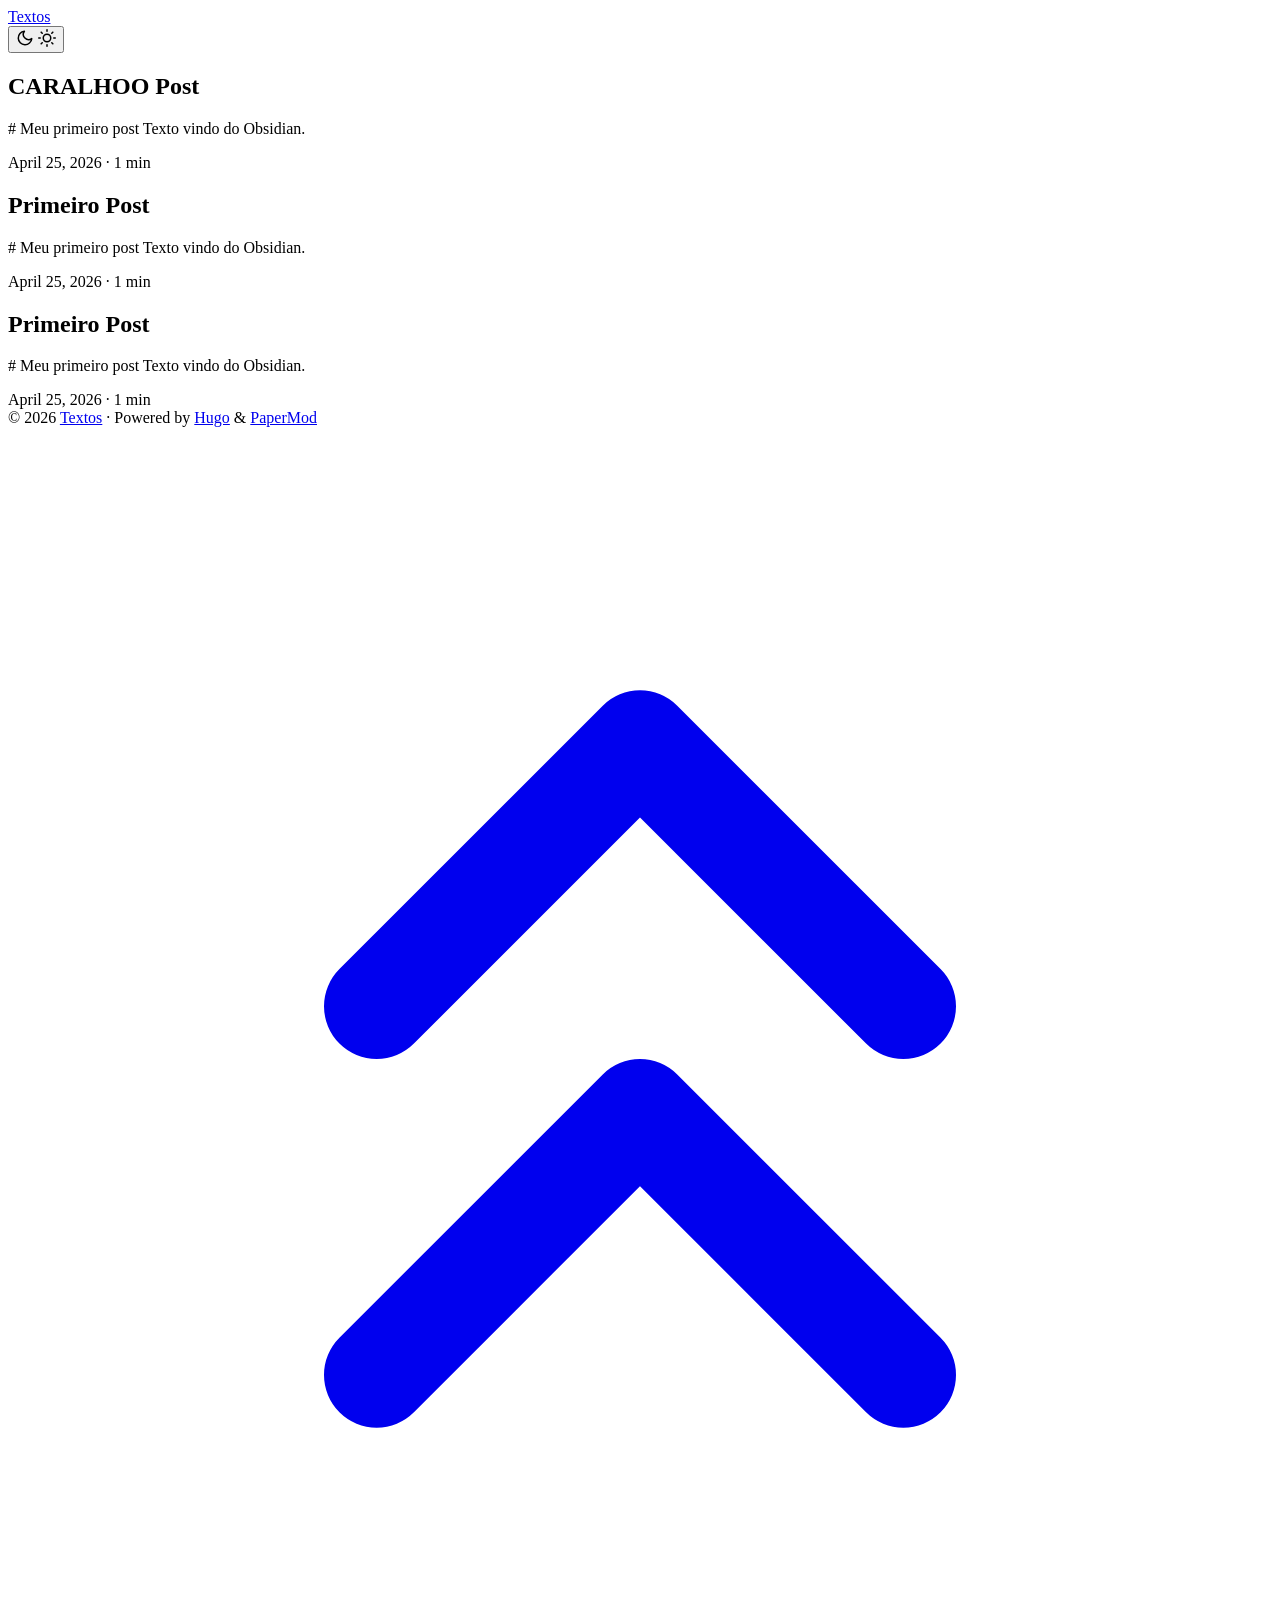
==== public/index.html @ 9ec512b1 "ver1" ====
<!DOCTYPE html>
<html lang="en" dir="auto" data-theme="dark">

<head>
	<meta name="generator" content="Hugo 0.160.1"><script src="/textos/livereload.js?mindelay=10&amp;v=2&amp;port=1313&amp;path=textos/livereload" data-no-instant defer></script><meta charset="utf-8">
<meta http-equiv="X-UA-Compatible" content="IE=edge">
<meta name="viewport" content="width=device-width, initial-scale=1, shrink-to-fit=no">
<meta name="robots" content="noindex, nofollow">
<title>Textos</title>

<meta name="description" content="">
<meta name="author" content="">
<link rel="canonical" href="http://localhost:1313/textos/">
<link crossorigin="anonymous" href="/textos/assets/css/stylesheet.9e010bc22ef5794c0560b82f657f315607f24d8b05e0088e95b900c22246f5c0.css" integrity="sha256-ngELwi71eUwFYLgvZX8xVgfyTYsF4AiOlbkAwiJG9cA=" rel="preload stylesheet" as="style">
<link rel="icon" href="http://localhost:1313/textos/favicon.ico">
<link rel="icon" type="image/png" sizes="16x16" href="http://localhost:1313/textos/favicon-16x16.png">
<link rel="icon" type="image/png" sizes="32x32" href="http://localhost:1313/textos/favicon-32x32.png">
<link rel="apple-touch-icon" href="http://localhost:1313/textos/apple-touch-icon.png">
<link rel="mask-icon" href="http://localhost:1313/textos/safari-pinned-tab.svg">
<meta name="theme-color" content="#2e2e33">
<meta name="msapplication-TileColor" content="#2e2e33">
<link rel="alternate" type="application/rss+xml" href="http://localhost:1313/textos/index.xml" title="rss">
<link rel="alternate" hreflang="en" href="http://localhost:1313/textos/">
<noscript>
    <style>
        #theme-toggle,
        .top-link {
            display: none;
        }

    </style>
</noscript>
<script>
    if (localStorage.getItem("pref-theme") === "light") {
        document.querySelector("html").dataset.theme = 'light';
    }

</script>
</head>
<body class="list" id="top">
    <header class="header">
    <nav class="header-nav">
        <div class="logo">
            <a href="http://localhost:1313/textos/" accesskey="h" title="Textos (Alt + H)">Textos</a>
            <div class="logo-switches">
                <button id="theme-toggle" class="theme-toggle" accesskey="t" title="(Alt + T)" aria-label="Toggle theme">
                    <svg class="moon" xmlns="http://www.w3.org/2000/svg" width="18" height="18" viewBox="0 0 24 24"
                        fill="none" stroke="currentColor" stroke-width="2" stroke-linecap="round"
                        stroke-linejoin="round">
                        <path d="M21 12.79A9 9 0 1 1 11.21 3 7 7 0 0 0 21 12.79z"></path>
                    </svg>
                    <svg class="sun" xmlns="http://www.w3.org/2000/svg" width="18" height="18" viewBox="0 0 24 24"
                        fill="none" stroke="currentColor" stroke-width="2" stroke-linecap="round"
                        stroke-linejoin="round">
                        <circle cx="12" cy="12" r="5"></circle>
                        <line x1="12" y1="1" x2="12" y2="3"></line>
                        <line x1="12" y1="21" x2="12" y2="23"></line>
                        <line x1="4.22" y1="4.22" x2="5.64" y2="5.64"></line>
                        <line x1="18.36" y1="18.36" x2="19.78" y2="19.78"></line>
                        <line x1="1" y1="12" x2="3" y2="12"></line>
                        <line x1="21" y1="12" x2="23" y2="12"></line>
                        <line x1="4.22" y1="19.78" x2="5.64" y2="18.36"></line>
                        <line x1="18.36" y1="5.64" x2="19.78" y2="4.22"></line>
                    </svg>
                </button>
            </div>
        </div>
        <ul id="menu" class="menu">
        </ul>
    </nav>
</header>
<main class="main"> 

<article class="first-entry"> 
  <header class="entry-header">
    <h2 class="entry-hint-parent">CARALHOO Post
    </h2>
  </header>
  <div class="entry-content">
    <p># Meu primeiro post
Texto vindo do Obsidian.
</p>
  </div>
  <footer class="entry-footer"><span title='2026-04-25 21:35:19 -0300 -03'>April 25, 2026</span>&nbsp;·&nbsp;<span>1 min</span></footer>
  <a class="entry-link" aria-label="post link to CARALHOO Post" href="http://localhost:1313/textos/posts/primeiro-post---copia-2/"></a>
</article>

<article class="post-entry"> 
  <header class="entry-header">
    <h2 class="entry-hint-parent">Primeiro Post
    </h2>
  </header>
  <div class="entry-content">
    <p># Meu primeiro post
Texto vindo do Obsidian.
</p>
  </div>
  <footer class="entry-footer"><span title='2026-04-25 21:35:19 -0300 -03'>April 25, 2026</span>&nbsp;·&nbsp;<span>1 min</span></footer>
  <a class="entry-link" aria-label="post link to Primeiro Post" href="http://localhost:1313/textos/posts/primeiro-post---copia/"></a>
</article>

<article class="post-entry"> 
  <header class="entry-header">
    <h2 class="entry-hint-parent">Primeiro Post
    </h2>
  </header>
  <div class="entry-content">
    <p># Meu primeiro post
Texto vindo do Obsidian.
</p>
  </div>
  <footer class="entry-footer"><span title='2026-04-25 21:35:19 -0300 -03'>April 25, 2026</span>&nbsp;·&nbsp;<span>1 min</span></footer>
  <a class="entry-link" aria-label="post link to Primeiro Post" href="http://localhost:1313/textos/posts/primeiro-post/"></a>
</article>
    </main>
    
<footer class="footer">
        <span>&copy; 2026 <a href="http://localhost:1313/textos/">Textos</a></span> · 

    <span>
        Powered by
        <a href="https://gohugo.io/" rel="noopener noreferrer" target="_blank">Hugo</a> &
        <a href="https://github.com/adityatelange/hugo-PaperMod/" rel="noopener" target="_blank">PaperMod</a>
    </span>
</footer>
<a href="#top" id="top-link" class="top-link hidden" aria-label="go to top" title="Go to Top (Alt + G)" accesskey="g">
    <svg xmlns="http://www.w3.org/2000/svg" viewBox="0 0 24 24" fill="none" stroke="currentColor" stroke-width="2"
        stroke-linecap="round" stroke-linejoin="round" class="feather feather-chevrons-up">
        <polyline points="17 11 12 6 7 11"></polyline>
        <polyline points="17 18 12 13 7 18"></polyline>
    </svg>
</a>

<script>
    let menu = document.getElementById('menu');
    if (menu) {
        
        const scrollPosition = localStorage.getItem("menu-scroll-position");
        if (scrollPosition) {
            menu.scrollLeft = parseInt(scrollPosition, 10);
        }
        
        menu.onscroll = function () {
            localStorage.setItem("menu-scroll-position", menu.scrollLeft);
        }
    }

    document.querySelectorAll('a[href^="#"]').forEach(anchor => {
        anchor.addEventListener("click", function (e) {
            e.preventDefault();
            var id = this.getAttribute("href").substr(1);
            if (!window.matchMedia('(prefers-reduced-motion: reduce)').matches) {
                document.querySelector(`[id='${decodeURIComponent(id)}']`).scrollIntoView({
                    behavior: "smooth"
                });
            } else {
                document.querySelector(`[id='${decodeURIComponent(id)}']`).scrollIntoView();
            }
            if (id === "top") {
                history.replaceState(null, null, " ");
            } else {
                history.pushState(null, null, `#${id}`);
            }
        });
    });

</script>
<script>
    var toplink = document.getElementById("top-link");
    window.onscroll = function () {
        const scrollThreshold = window.innerHeight;
        if (document.body.scrollTop > scrollThreshold || document.documentElement.scrollTop > scrollThreshold) {
            toplink.classList.remove("hidden");
        } else {
            toplink.classList.add("hidden");
        }
    };

</script>
<script>
    document.getElementById("theme-toggle").addEventListener("click", () => {
        const html = document.querySelector("html");
        if (html.dataset.theme === "dark") {
            html.dataset.theme = 'light';
            localStorage.setItem("pref-theme", 'light');
        } else {
            html.dataset.theme = 'dark';
            localStorage.setItem("pref-theme", 'dark');
        }
    })

</script>
</body>

</html>
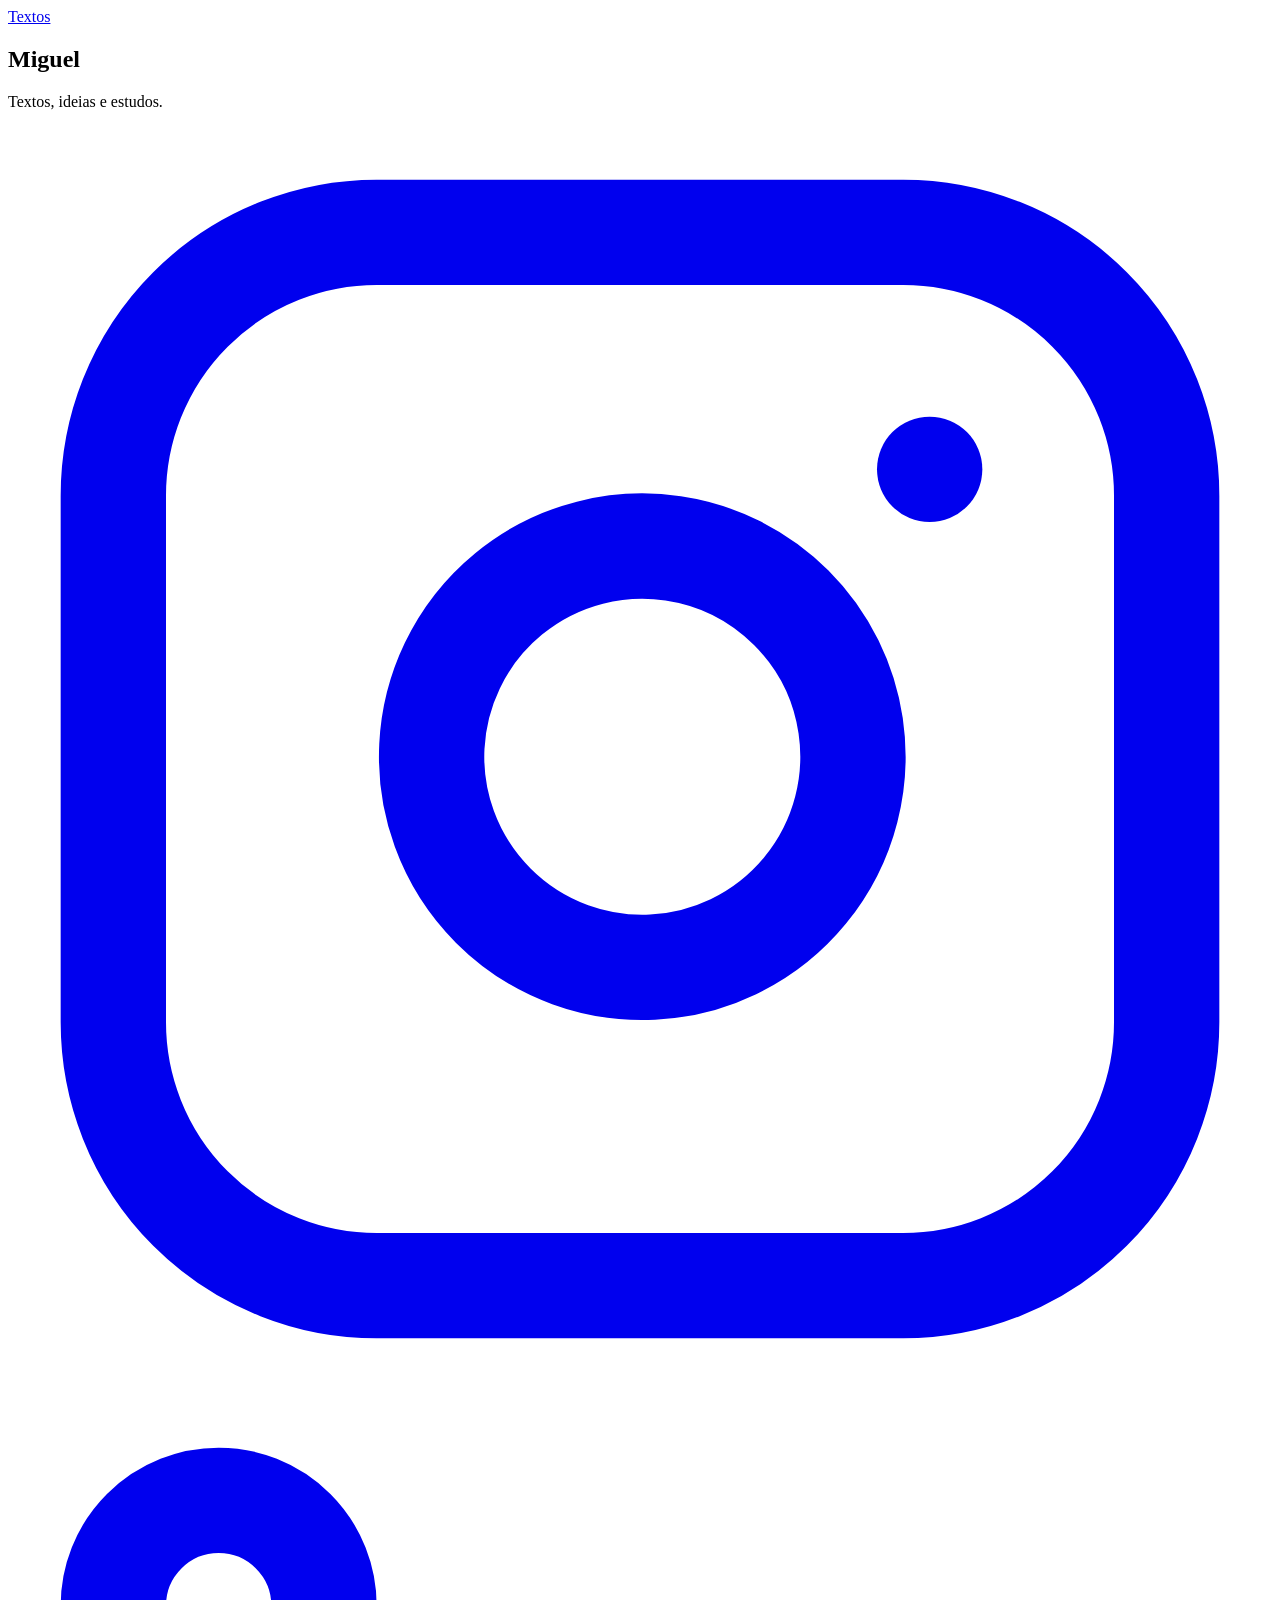
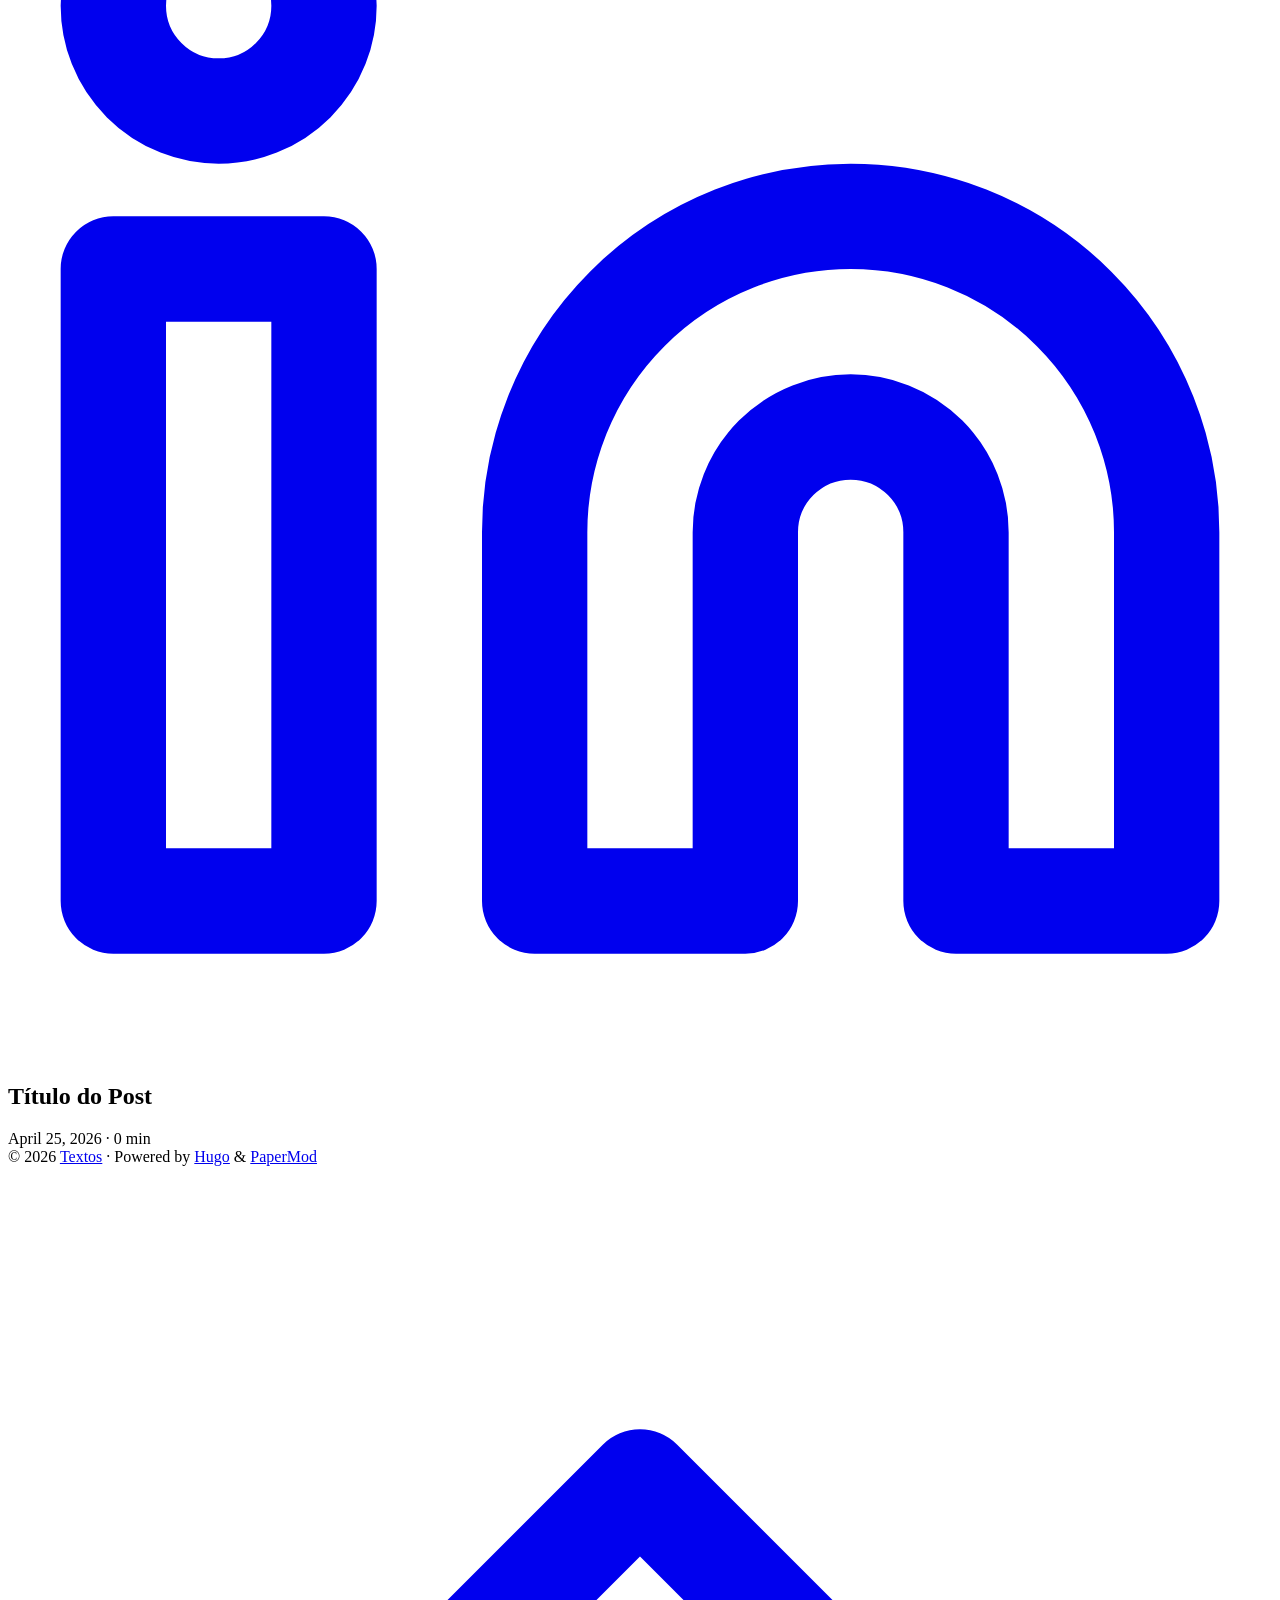
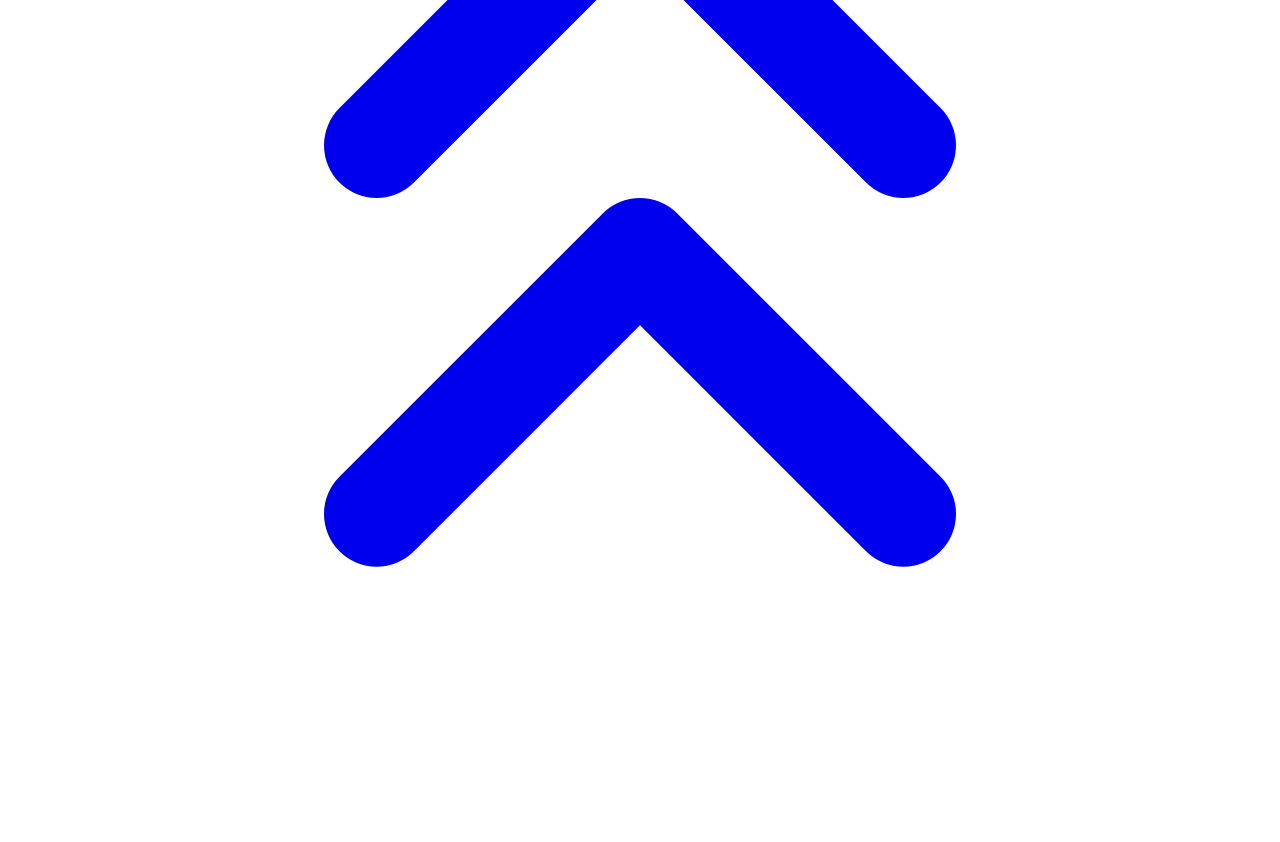
==== commit 50504201: "deploy inicial2" ====
--- a/public/index.html
+++ b/public/index.html
@@ -11,7 +11,7 @@
 <meta name="description" content="">
 <meta name="author" content="">
 <link rel="canonical" href="http://localhost:1313/textos/">
-<link crossorigin="anonymous" href="/textos/assets/css/stylesheet.9e010bc22ef5794c0560b82f657f315607f24d8b05e0088e95b900c22246f5c0.css" integrity="sha256-ngELwi71eUwFYLgvZX8xVgfyTYsF4AiOlbkAwiJG9cA=" rel="preload stylesheet" as="style">
+<link crossorigin="anonymous" href="/textos/assets/css/stylesheet.d56f422d8900b9fb88166c09822c55eb8a6eacc6ccf242a33e76d42cb91b583e.css" integrity="sha256-1W9CLYkAufuIFmwJgixV64purMbM8kKjPnbULLkbWD4=" rel="preload stylesheet" as="style">
 <link rel="icon" href="http://localhost:1313/textos/favicon.ico">
 <link rel="icon" type="image/png" sizes="16x16" href="http://localhost:1313/textos/favicon-16x16.png">
 <link rel="icon" type="image/png" sizes="32x32" href="http://localhost:1313/textos/favicon-32x32.png">
@@ -20,6 +20,7 @@
 <meta name="theme-color" content="#2e2e33">
 <meta name="msapplication-TileColor" content="#2e2e33">
 <link rel="alternate" type="application/rss+xml" href="http://localhost:1313/textos/index.xml" title="rss">
+<link rel="alternate" type="application/json" href="http://localhost:1313/textos/index.json" title="json">
 <link rel="alternate" hreflang="en" href="http://localhost:1313/textos/">
 <noscript>
     <style>
@@ -30,87 +31,62 @@
 
     </style>
 </noscript>
-<script>
-    if (localStorage.getItem("pref-theme") === "light") {
-        document.querySelector("html").dataset.theme = 'light';
-    }
-
-</script>
 </head>
 <body class="list" id="top">
     <header class="header">
     <nav class="header-nav">
         <div class="logo">
             <a href="http://localhost:1313/textos/" accesskey="h" title="Textos (Alt + H)">Textos</a>
-            <div class="logo-switches">
-                <button id="theme-toggle" class="theme-toggle" accesskey="t" title="(Alt + T)" aria-label="Toggle theme">
-                    <svg class="moon" xmlns="http://www.w3.org/2000/svg" width="18" height="18" viewBox="0 0 24 24"
-                        fill="none" stroke="currentColor" stroke-width="2" stroke-linecap="round"
-                        stroke-linejoin="round">
-                        <path d="M21 12.79A9 9 0 1 1 11.21 3 7 7 0 0 0 21 12.79z"></path>
-                    </svg>
-                    <svg class="sun" xmlns="http://www.w3.org/2000/svg" width="18" height="18" viewBox="0 0 24 24"
-                        fill="none" stroke="currentColor" stroke-width="2" stroke-linecap="round"
-                        stroke-linejoin="round">
-                        <circle cx="12" cy="12" r="5"></circle>
-                        <line x1="12" y1="1" x2="12" y2="3"></line>
-                        <line x1="12" y1="21" x2="12" y2="23"></line>
-                        <line x1="4.22" y1="4.22" x2="5.64" y2="5.64"></line>
-                        <line x1="18.36" y1="18.36" x2="19.78" y2="19.78"></line>
-                        <line x1="1" y1="12" x2="3" y2="12"></line>
-                        <line x1="21" y1="12" x2="23" y2="12"></line>
-                        <line x1="4.22" y1="19.78" x2="5.64" y2="18.36"></line>
-                        <line x1="18.36" y1="5.64" x2="19.78" y2="4.22"></line>
-                    </svg>
-                </button>
-            </div>
         </div>
         <ul id="menu" class="menu">
         </ul>
     </nav>
 </header>
 <main class="main"> 
+<article class="first-entry home-info">
+    <header class="entry-header">
+        <h1>Miguel</h1>
+    </header>
+    <div class="entry-content md-content">
+        
+        <p>Textos, ideias e estudos.</p>
 
-<article class="first-entry"> 
-  <header class="entry-header">
-    <h2 class="entry-hint-parent">CARALHOO Post
-    </h2>
-  </header>
-  <div class="entry-content">
-    <p># Meu primeiro post
-Texto vindo do Obsidian.
-</p>
-  </div>
-  <footer class="entry-footer"><span title='2026-04-25 21:35:19 -0300 -03'>April 25, 2026</span>&nbsp;·&nbsp;<span>1 min</span></footer>
-  <a class="entry-link" aria-label="post link to CARALHOO Post" href="http://localhost:1313/textos/posts/primeiro-post---copia-2/"></a>
+    </div>
+    <footer class="entry-footer">
+        <div class="social-icons" >
+    <a href="https://instagram.com/miguelablp" target="_blank" rel="noopener noreferrer me"
+        title="Instagram">
+        <svg xmlns="http://www.w3.org/2000/svg" viewBox="0 0 24 24" fill="none" stroke="currentColor" stroke-width="2"
+    stroke-linecap="round" stroke-linejoin="round">
+    <rect x="2" y="2" width="20" height="20" rx="5" ry="5"></rect>
+    <path d="M16 11.37A4 4 0 1 1 12.63 8 4 4 0 0 1 16 11.37z"></path>
+    <line x1="17.5" y1="6.5" x2="17.5" y2="6.5"></line>
+</svg>
+    </a>
+    <a href="https://www.linkedin.com/in/miguel-d-758a283a9/?locale=en" target="_blank" rel="noopener noreferrer me"
+        title="Linkedin">
+        <svg xmlns="http://www.w3.org/2000/svg" viewBox="0 0 24 24" fill="none" stroke="currentColor" stroke-width="2"
+    stroke-linecap="round" stroke-linejoin="round">
+    <path d="M16 8a6 6 0 0 1 6 6v7h-4v-7a2 2 0 0 0-2-2 2 2 0 0 0-2 2v7h-4v-7a6 6 0 0 1 6-6z"></path>
+    <rect x="2" y="9" width="4" height="12"></rect>
+    <circle cx="4" cy="4" r="2"></circle>
+</svg>
+    </a>
+</div>
+
+    </footer>
 </article>
 
 <article class="post-entry"> 
   <header class="entry-header">
-    <h2 class="entry-hint-parent">Primeiro Post
+    <h2 class="entry-hint-parent">Título do Post
     </h2>
   </header>
   <div class="entry-content">
-    <p># Meu primeiro post
-Texto vindo do Obsidian.
-</p>
+    <p></p>
   </div>
-  <footer class="entry-footer"><span title='2026-04-25 21:35:19 -0300 -03'>April 25, 2026</span>&nbsp;·&nbsp;<span>1 min</span></footer>
-  <a class="entry-link" aria-label="post link to Primeiro Post" href="http://localhost:1313/textos/posts/primeiro-post---copia/"></a>
-</article>
-
-<article class="post-entry"> 
-  <header class="entry-header">
-    <h2 class="entry-hint-parent">Primeiro Post
-    </h2>
-  </header>
-  <div class="entry-content">
-    <p># Meu primeiro post
-Texto vindo do Obsidian.
-</p>
-  </div>
-  <footer class="entry-footer"><span title='2026-04-25 21:35:19 -0300 -03'>April 25, 2026</span>&nbsp;·&nbsp;<span>1 min</span></footer>
-  <a class="entry-link" aria-label="post link to Primeiro Post" href="http://localhost:1313/textos/posts/primeiro-post/"></a>
+  <footer class="entry-footer"><span title='2026-04-25 21:35:19 -0300 -03'>April 25, 2026</span>&nbsp;·&nbsp;<span>0 min</span></footer>
+  <a class="entry-link" aria-label="post link to Título do Post" href="http://localhost:1313/textos/posts/primeiro-post---copia-2/"></a>
 </article>
     </main>
     
@@ -177,19 +153,6 @@
     };
 
 </script>
-<script>
-    document.getElementById("theme-toggle").addEventListener("click", () => {
-        const html = document.querySelector("html");
-        if (html.dataset.theme === "dark") {
-            html.dataset.theme = 'light';
-            localStorage.setItem("pref-theme", 'light');
-        } else {
-            html.dataset.theme = 'dark';
-            localStorage.setItem("pref-theme", 'dark');
-        }
-    })
-
-</script>
 </body>
 
 </html>
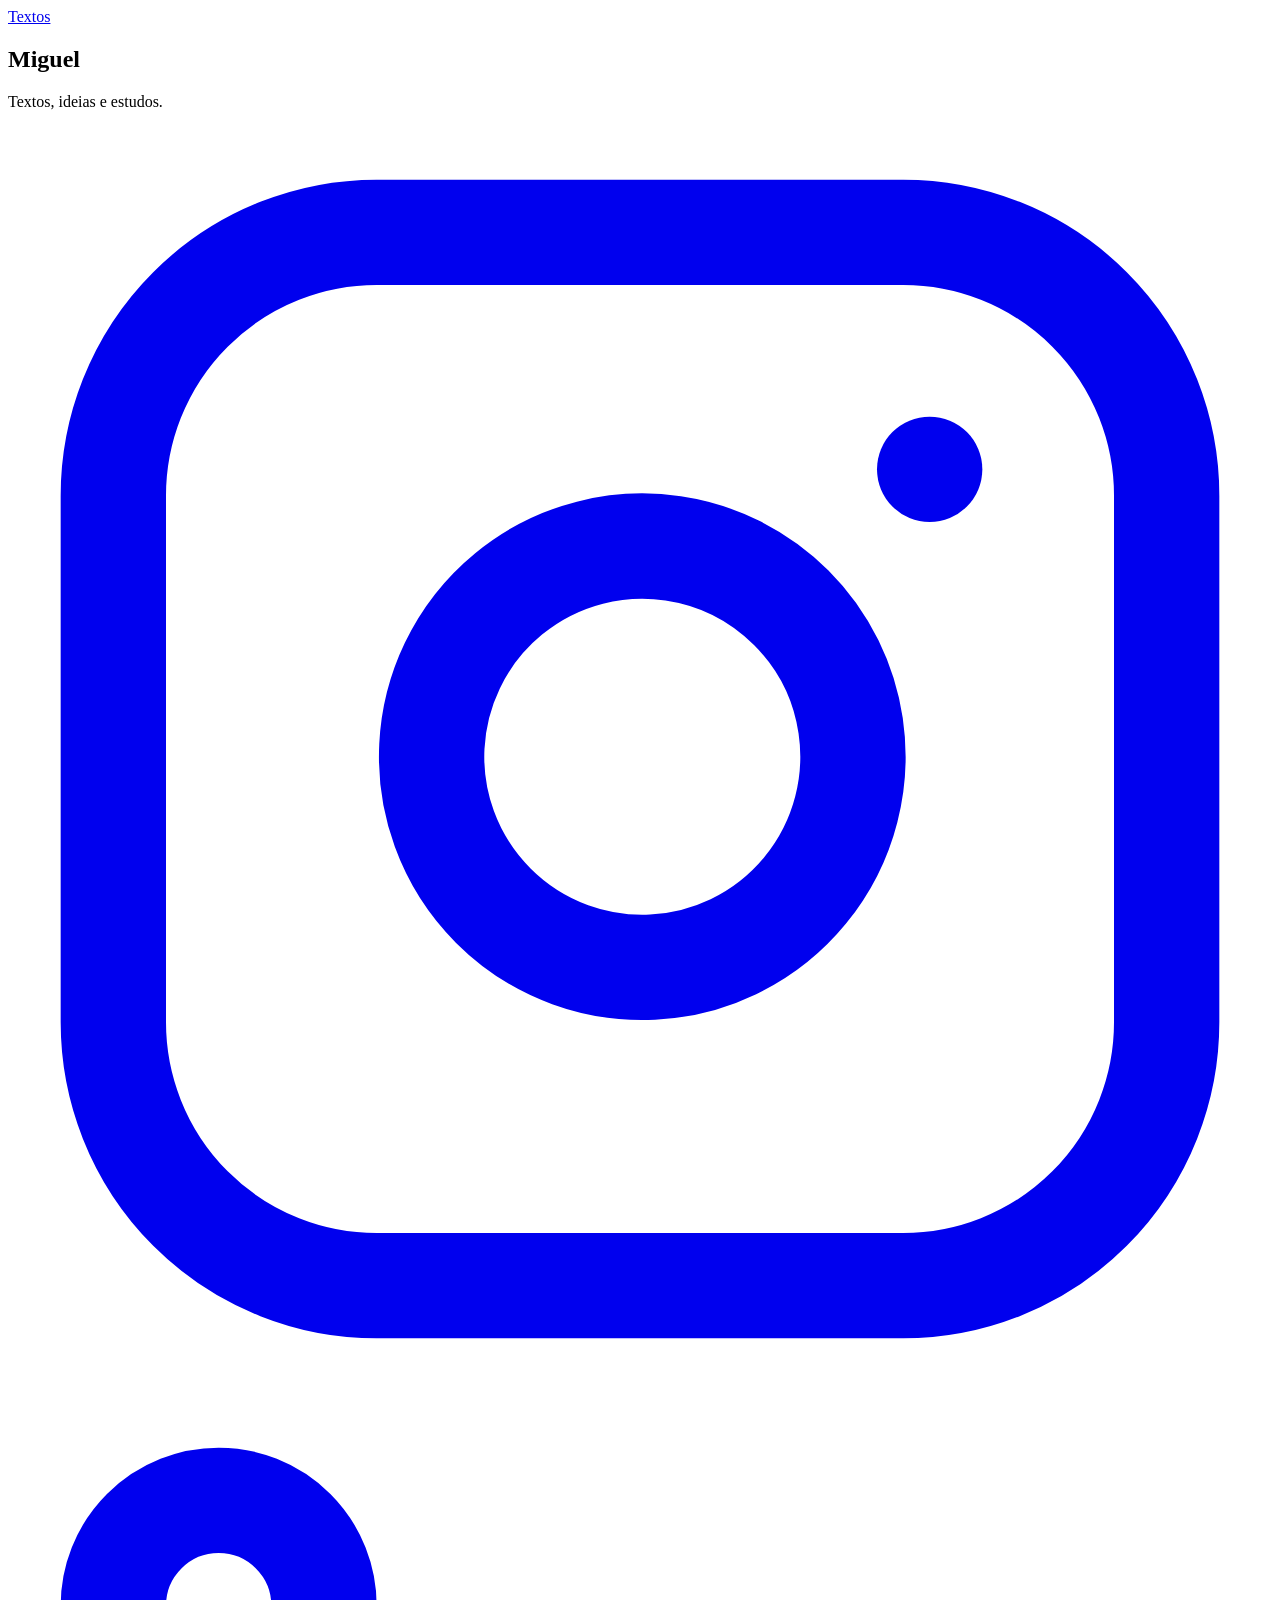
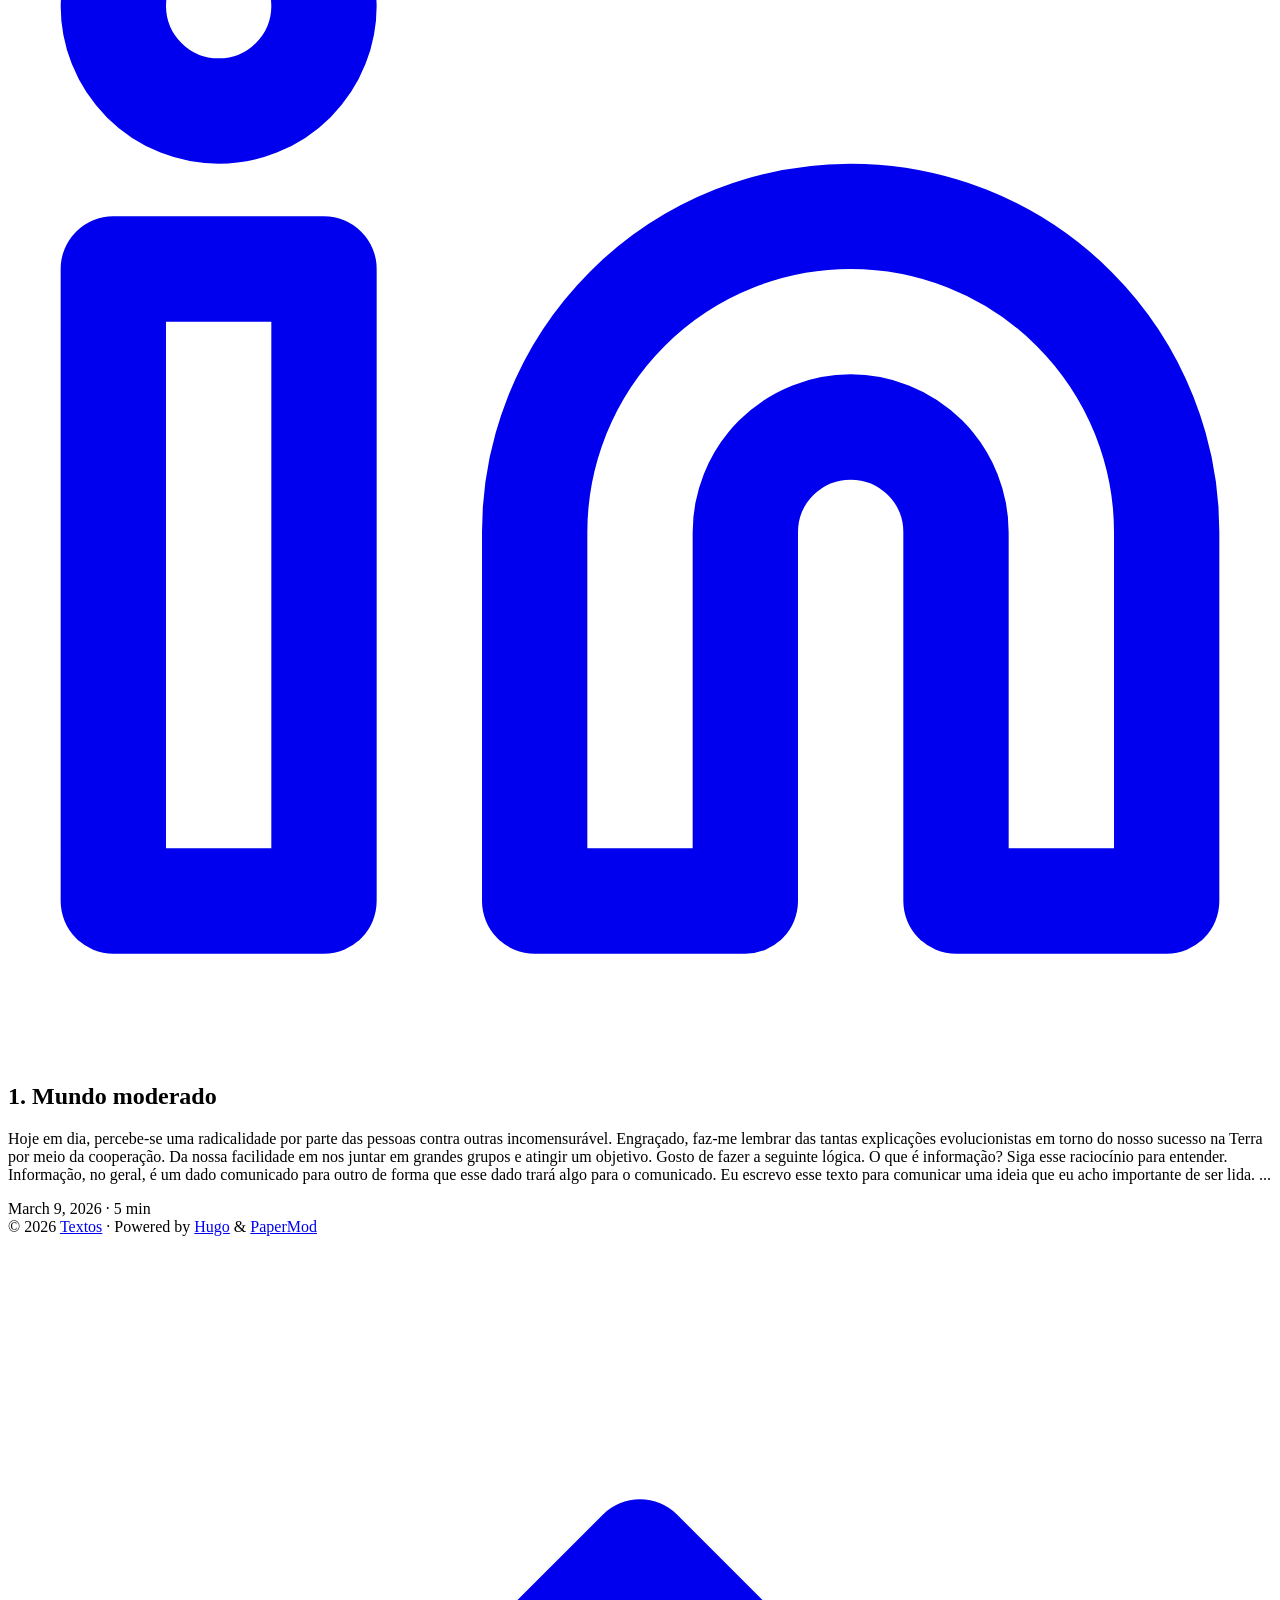
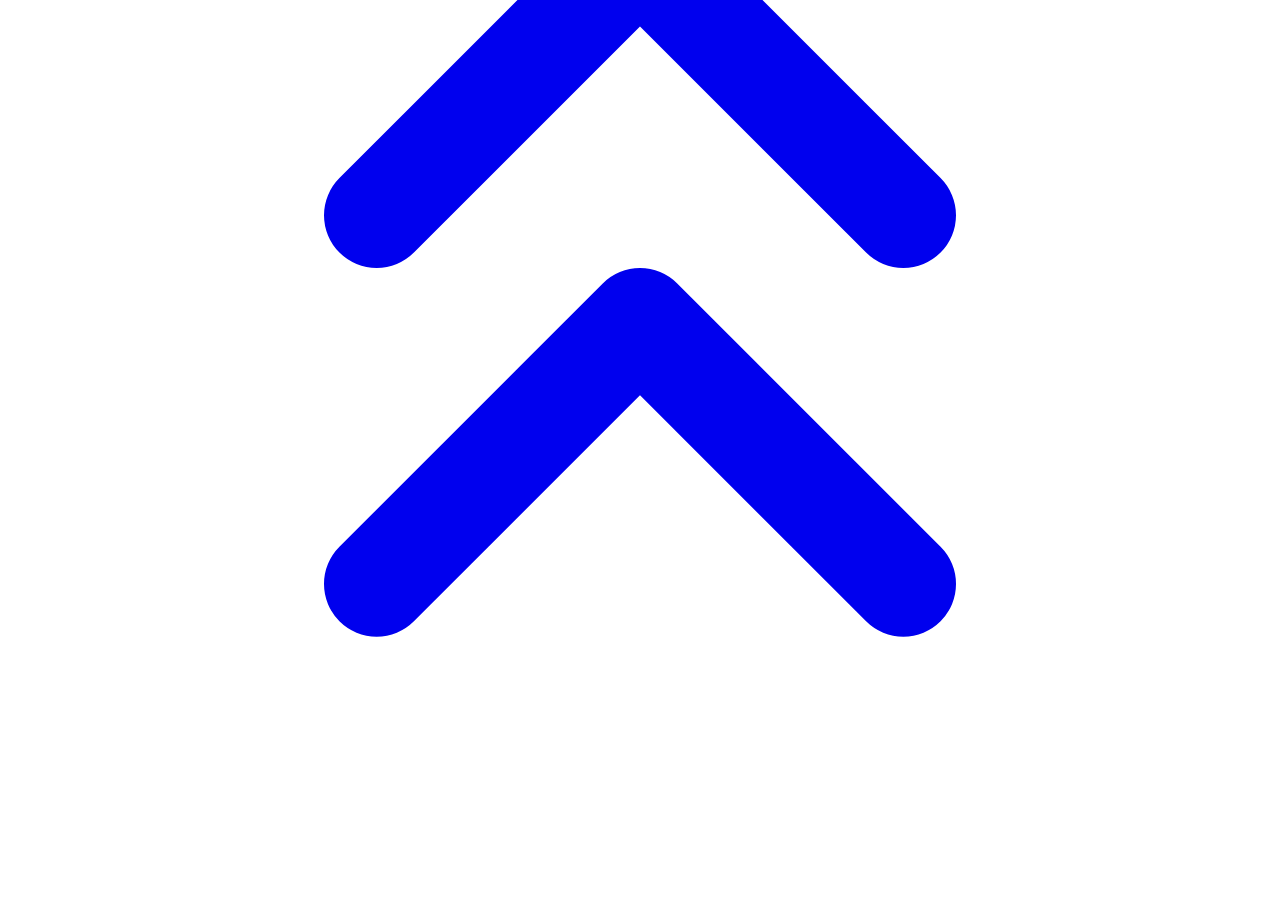
==== commit 3cad75ba: "deploy inicial3" ====
--- a/public/index.html
+++ b/public/index.html
@@ -79,14 +79,16 @@
 
 <article class="post-entry"> 
   <header class="entry-header">
-    <h2 class="entry-hint-parent">Título do Post
+    <h2 class="entry-hint-parent">1. Mundo moderado
     </h2>
   </header>
   <div class="entry-content">
-    <p></p>
+    <p>Hoje em dia, percebe-se uma radicalidade por parte das pessoas contra outras incomensurável. Engraçado, faz-me lembrar das tantas explicações evolucionistas em torno do nosso sucesso na Terra por meio da cooperação. Da nossa facilidade em nos juntar em grandes grupos e atingir um objetivo.
+Gosto de fazer a seguinte lógica. O que é informação? Siga esse raciocínio para entender. Informação, no geral, é um dado comunicado para outro de forma que esse dado trará algo para o comunicado. Eu escrevo esse texto para comunicar uma ideia que eu acho importante de ser lida.
+...</p>
   </div>
-  <footer class="entry-footer"><span title='2026-04-25 21:35:19 -0300 -03'>April 25, 2026</span>&nbsp;·&nbsp;<span>0 min</span></footer>
-  <a class="entry-link" aria-label="post link to Título do Post" href="http://localhost:1313/textos/posts/primeiro-post---copia-2/"></a>
+  <footer class="entry-footer"><span title='2026-03-09 00:00:00 +0000 UTC'>March 9, 2026</span>&nbsp;·&nbsp;<span>5 min</span></footer>
+  <a class="entry-link" aria-label="post link to 1. Mundo moderado" href="http://localhost:1313/textos/posts/primeiro-post---copia-2/"></a>
 </article>
     </main>
     
